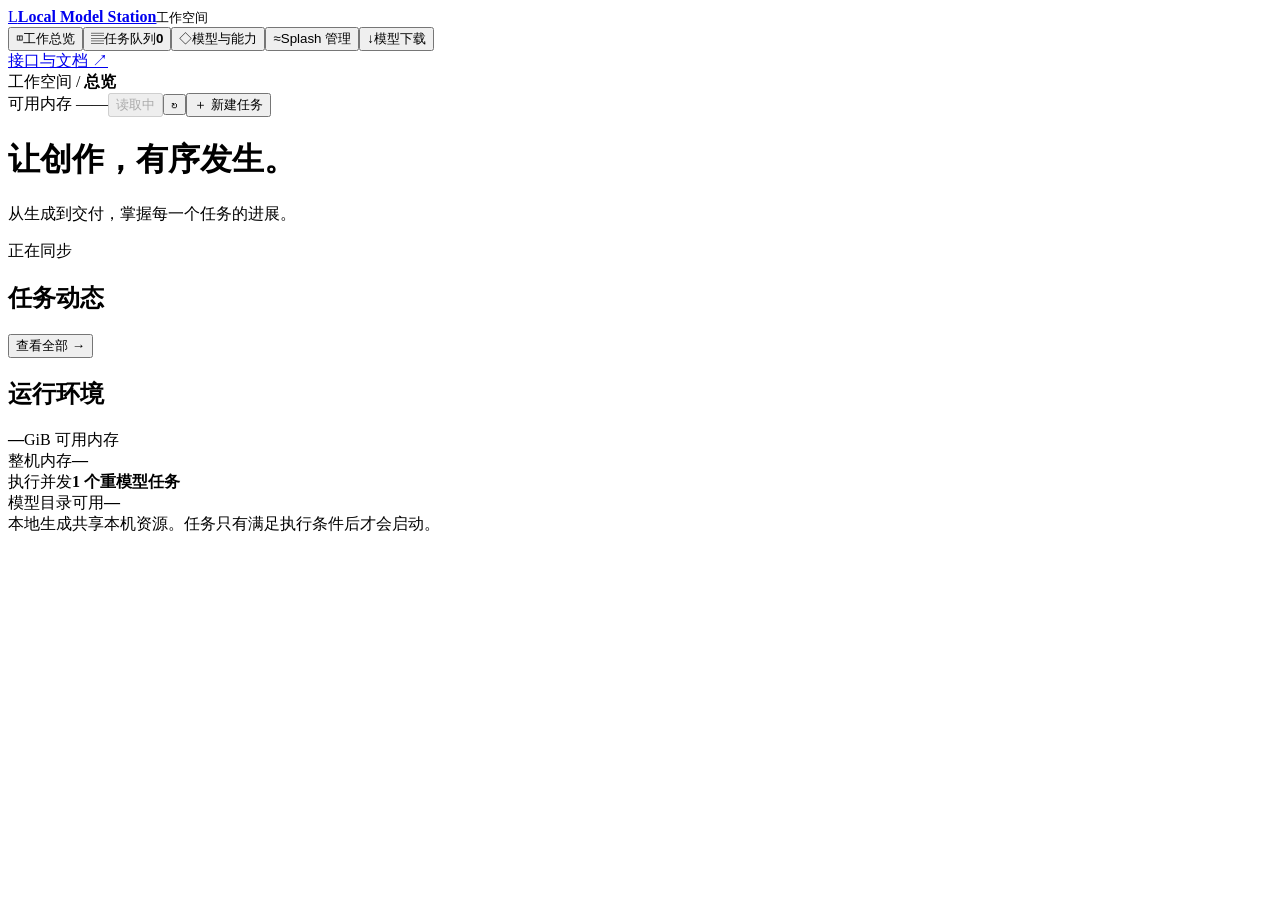
==== model_gateway/studio.html @ f52b7ad3 "Publish full Local Model Station with scheduling, engines, downloads, and console" ====
<!doctype html><html lang="zh-CN" data-bs-theme="dark"><head><meta charset="utf-8"><meta name="viewport" content="width=device-width,initial-scale=1"><title>Local Model Station</title><link rel="stylesheet" href="/assets/bootstrap-5.3.9/bootstrap.min.css"><link rel="stylesheet" href="/assets/tabulator-6.6.1/tabulator.min.css"><link rel="stylesheet" href="/studio.css"></head><body>
<aside class="sidebar"><a class="brand" href="/"><span class="brand-mark" aria-hidden="true">L</span><b>Local Model Station</b></a><small class="navlabel">工作空间</small><nav class="nav nav-pills" aria-label="工作空间"><button data-view="overview" class="btn btn-outline-secondary active"><span class="nav-icon" aria-hidden="true">◫</span><span class="nav-title">工作总览</span></button><button class="btn btn-outline-secondary" data-view="tasks"><span class="nav-icon" aria-hidden="true">▤</span><span class="nav-title">任务队列</span><b id="nav-count">0</b></button><button class="btn btn-outline-secondary" data-view="models"><span class="nav-icon" aria-hidden="true">◇</span><span class="nav-title">模型与能力</span></button><button class="btn btn-outline-secondary" data-view="splash"><span class="nav-icon" aria-hidden="true">≈</span><span class="nav-title">Splash 管理</span></button><button class="btn btn-outline-secondary" data-view="downloads"><span class="nav-icon" aria-hidden="true">↓</span><span class="nav-title">模型下载</span></button></nav><div class="sidebar-foot"><a href="/api/help">接口与文档 ↗</a></div></aside>
<main><header><div class="breadcrumb">工作空间 <span>/</span> <strong id="crumb">总览</strong></div><div class="header-actions"><span id="telemetry" class="header-memory"><span id="memory-available">可用内存 —</span><span id="memory-gauge" class="memory-gauge" role="meter" aria-label="内存使用率" aria-valuemin="0" aria-valuemax="100"><span id="memory-fill"></span></span><span id="memory-percent">—</span></span><button id="notice" type="button" role="switch" aria-checked="false" aria-label="队列调度" class="btn btn-outline-secondary header-execution" disabled>读取中</button><button class="btn btn-outline-secondary iconbutton" id="refresh" aria-label="刷新数据">↻</button><button class="btn btn-primary primary new-task">＋ 新建任务</button></div></header><div class="content"><div class="page-title"><div><h1 id="page-title">让创作，有序发生。</h1><p id="page-desc">从生成到交付，掌握每一个任务的进展。</p></div><span class="update" id="updated">正在同步</span></div>
<section id="overview-view"><div class="metrics" id="metrics"></div><div class="overview-grid"><section class="card panel activity"><div class="panel-head"><h2>任务动态</h2><button class="btn btn-outline-secondary textbutton" data-view="tasks">查看全部 →</button></div><div id="recent"></div></section><section class="card panel resources"><h2>运行环境</h2><div class="memory-value"><strong id="memory">—</strong><span>GiB 可用内存</span></div><div class="meter"><span id="memory-bar"></span></div><div class="resource-line"><span>整机内存</span><b id="total-memory">—</b></div><div class="resource-line"><span>执行并发</span><b>1 个重模型任务</b></div><div class="resource-line"><span>模型目录可用</span><b id="model-count">—</b></div><div class="resource-note">本地生成共享本机资源。任务只有满足执行条件后才会启动。</div></section></div></section>
<section id="tasks-view" hidden><section class="card panel queue-toolbar"><div><h2>队列控制</h2><strong id="queue-summary"></strong><p id="queue-explanation" class="muted"></p></div><button class="btn btn-outline-secondary" id="queue-toggle">暂停后续调度</button></section><div class="card panel"><div class="filterbar"><label class="search">⌕ <input class="form-control" id="search" placeholder="搜索提示词、模型或任务 ID" aria-label="搜索任务"></label><button class="btn btn-outline-secondary" id="select-visible" type="button">选择未完成</button><select class="form-select" id="status-filter" aria-label="任务状态"><option value="">全部状态</option><option value="queued">排队中</option><option value="running">运行中</option><option value="paused">已暂停</option><option value="succeeded">已完成</option><option value="failed">失败</option><option value="cancelled">已取消</option><option value="interrupted">已中断</option></select><select class="form-select" id="sort-order" aria-label="任务排序"><option value="queue">按执行顺序</option><option value="recent">最近创建优先</option></select><select class="form-select" id="kind-filter" aria-label="任务类型"><option value="">所有类型</option><option value="image">图片</option><option value="video">视频</option><option value="audio">音频</option></select></div><div class="bulkbar" id="bulkbar" hidden><span id="selection-count"></span><button class="btn btn-outline-secondary" id="bulk-pause">暂停</button><button class="btn btn-outline-secondary" id="bulk-resume">恢复</button><button class="btn btn-outline-secondary" id="bulk-bump">置顶</button><button class="btn btn-outline-secondary" id="bulk-defer">移到队尾</button><button class="btn btn-outline-secondary" id="bulk-cancel">取消选中任务</button><button class="btn btn-outline-secondary textbutton" id="clear-selection">清除选择</button></div><p id="batch-result" class="batch-result" role="status"></p><div class="tablewrap"><table><thead><tr><th><input class="form-check-input" type="checkbox" id="select-all" aria-label="选择所有可取消任务"></th><th>任务 / 内容</th><th>模型</th><th>状态</th><th>创建时间</th><th>操作</th></tr></thead><tbody id="jobs-body"></tbody></table><div id="tasks-empty" class="empty" hidden>没有匹配的任务<p>调整筛选条件，或创建一个新的生成任务。</p></div></div><div class="tablefooter" id="table-count"></div></div></section>
<section id="downloads-view" hidden><div class="download-layout"><div class="download-discover">
<article class="card model-card"><h2>搜索模型</h2><div class="download-fields download-source-fields"><label>下载源 <select class="form-select" id="download-source"><option value="auto">自动（优先 HF Mirror）</option><option value="mirror">HF Mirror</option><option value="official">Hugging Face 官方</option></select></label><button class="btn btn-outline-secondary" id="download-probe" type="button">检测连接</button><span id="download-source-status" role="status"></span></div><form id="download-search" class="download-fields"><input class="form-control" name="q" placeholder="输入 Hugging Face 模型名" aria-label="模型名" required><button class="btn btn-outline-secondary">搜索</button></form><div id="download-results"></div></article>
<article class="card model-card splash-panel"><h2>添加下载</h2><form id="download-add"><div class="download-fields"><input class="form-control" name="repo" id="download-repo" placeholder="组织名/仓库名" aria-label="仓库名" required><input class="form-control" name="prefix" placeholder="文件前缀（可选）" aria-label="文件前缀"><button class="btn btn-primary primary" id="download-submit" disabled>加入下载队列</button></div><details><summary>下载选项</summary><div class="download-fields"><label>并发文件数 <input class="form-control" name="workers" type="number" min="1" max="32" value="12"></label><label>校验 <select class="form-select" name="verify"><option value="auto">自动</option><option value="safetensors">Safetensors</option><option value="gguf">GGUF</option><option value="size">文件大小</option></select></label><label>备注 <input class="form-control" name="note" maxlength="512"></label></div></details></form></article>
</div><div class="download-monitor"><article class="card model-card"><h2>下载队列</h2><p id="download-status" role="status">正在读取下载队列…</p><div id="download-tasks"></div></article>
<article class="card model-card splash-panel"><h2>完成历史</h2><div id="download-history" aria-label="下载完成历史"></div></article></div></div>
</section>
<section id="splash-view" hidden>
<article class="card model-card"><h2>模型状态</h2><div id="splash-status" class="muted">正在读取状态…</div></article>
<article class="card model-card splash-panel"><h2>Splash 实例指标</h2><p>引擎进程本次运行累计。预填充与缓存复用采用 Splash 自身口径。</p><div id="splash-native" aria-label="Splash 实例指标"></div></article>
<article id="splash-omlx-history" class="card model-card splash-panel" hidden><h2>oMLX 模型用量</h2><p>按模型汇总已落盘历史，可能包含同一模型使用其他引擎时的请求。缓存 token 已包含在提示 token 中。</p><div id="splash-history" aria-label="oMLX 模型用量"></div></article>
<article class="card model-card splash-panel"><h2>Splash 请求日志</h2><p id="splash-log-source"></p><div id="splash-requests" aria-label="Splash 请求日志"></div></article>
</section>
<section id="models-view" hidden><div class="card panel catalog-toolbar"><label class="search"><input class="form-control" type="search" id="catalog-query" placeholder="搜索模型、引擎或 profile" aria-label="搜索模型"></label><select class="form-select" id="catalog-kind" aria-label="模型类型"><option value="">全部类型</option><option value="image">图片</option><option value="video">视频</option><option value="audio">音频</option></select><span id="catalog-count" class="muted"></span></div><div class="model-grid" id="models"></div></section>
</div></main><div id="toasts" aria-live="polite"></div>
<dialog id="create-dialog" aria-labelledby="create-title"><form id="create-form"><div class="modal-head"><div><h2 id="create-title">新建任务</h2></div><button type="button" data-close class="btn btn-outline-secondary iconbutton" aria-label="关闭">×</button></div><div class="edit-modes" role="group" aria-label="编辑模式"><button class="btn btn-outline-secondary" type="button" data-edit-mode="simple" aria-pressed="true">简单编辑</button><button class="btn btn-outline-secondary" type="button" data-edit-mode="advanced" aria-pressed="false">复杂编辑</button></div><div class="form-body"><fieldset class="picker"><legend>生成类型</legend><div class="kind-choices" id="kind-choices"><button class="btn btn-outline-secondary" type="button" data-kind="image" aria-pressed="true">图片</button><button class="btn btn-outline-secondary" type="button" data-kind="video" aria-pressed="false">视频</button><button class="btn btn-outline-secondary" type="button" data-kind="audio" aria-pressed="false">音频</button></div></fieldset><select class="form-select" id="form-kind" hidden aria-label="生成类型"><option value="image">图片</option><option value="video">视频</option><option value="audio">音频</option></select><label><span id="prompt-label">描述你想生成的内容</span><textarea class="form-control" id="form-prompt" required maxlength="7000" rows="5"></textarea></label><p id="simple-profile-note" class="field-note"></p><fieldset id="advanced-fields" hidden disabled><fieldset class="picker"><legend>模型</legend><div id="model-choices" class="model-choices"></div></fieldset><select class="form-select" id="form-model" hidden aria-label="模型"></select><p class="field-note" id="model-hint"></p><p id="engine-description" class="field-note"></p><div class="form-row"><label>宽度<input class="form-control" id="form-width" type="number" value="1024" min="256" max="2560" step="32" required></label><label>高度<input class="form-control" id="form-height" type="number" value="1024" min="256" max="2560" step="32" required></label></div><label id="upload-label" hidden>参考素材<input class="form-control" id="form-file" type="file"><span id="upload-note" class="field-note"></span></label><div class="form-row"><label>随机种子<input class="form-control" id="form-seed" type="number" min="0" max="2147483647" value="42" required></label><label>采样步数<input class="form-control" id="form-steps" type="number" min="1" max="60" value="9" required></label></div><label id="seconds-label" hidden>视频时长<input class="form-control" id="form-seconds" type="number" min="1" max="15" value="5"></label><label id="frames-label" hidden>重制帧数<input class="form-control" id="form-frames" type="number" min="2" max="48" value="22"></label><p class="field-note">内置图像与视频画布需 32 对齐。参考素材与全部高级参数可在下方编辑。</p><h3>参考素材（保留原输入，可移除后重新上传替换）</h3><div id="edit-assets" class="asset-grid"></div><div class="form-row"><label>素材角色<select class="form-select" id="asset-role"></select></label><label>添加图片 / WAV 音频 / MP4 视频<input class="form-control" id="asset-upload" type="file" multiple accept="image/*,audio/wav,video/mp4"></label></div><label>其他生成参数（JSON，可完整编辑）<textarea class="form-control" id="form-extra" rows="6"></textarea></label><label>调用元数据（JSON）<textarea class="form-control" id="form-metadata" rows="3"></textarea></label><label>引擎扩展参数（JSON）<textarea class="form-control" id="form-options" rows="2" placeholder="{}"></textarea></label></fieldset></div><div class="modal-foot"><p class="form-error" id="form-error" role="alert"></p><div class="modal-actions"><span id="submit-note">任务将进入本地队列</span><button class="btn btn-outline-secondary" type="button" data-close>取消</button><button type="submit" class="btn btn-primary primary" id="submit-button">加入队列</button></div></div></form></dialog>
<dialog id="detail-dialog" class="detail-dialog" aria-labelledby="detail-title"><div class="modal-head"><div><h2 id="detail-title">任务详情</h2></div><button data-close class="btn btn-outline-secondary iconbutton" aria-label="关闭">×</button></div><div class="form-body" id="detail-body"></div></dialog><script src="/assets/tabulator-6.6.1/tabulator.min.js"></script><script src="/studio.js"></script></body></html>
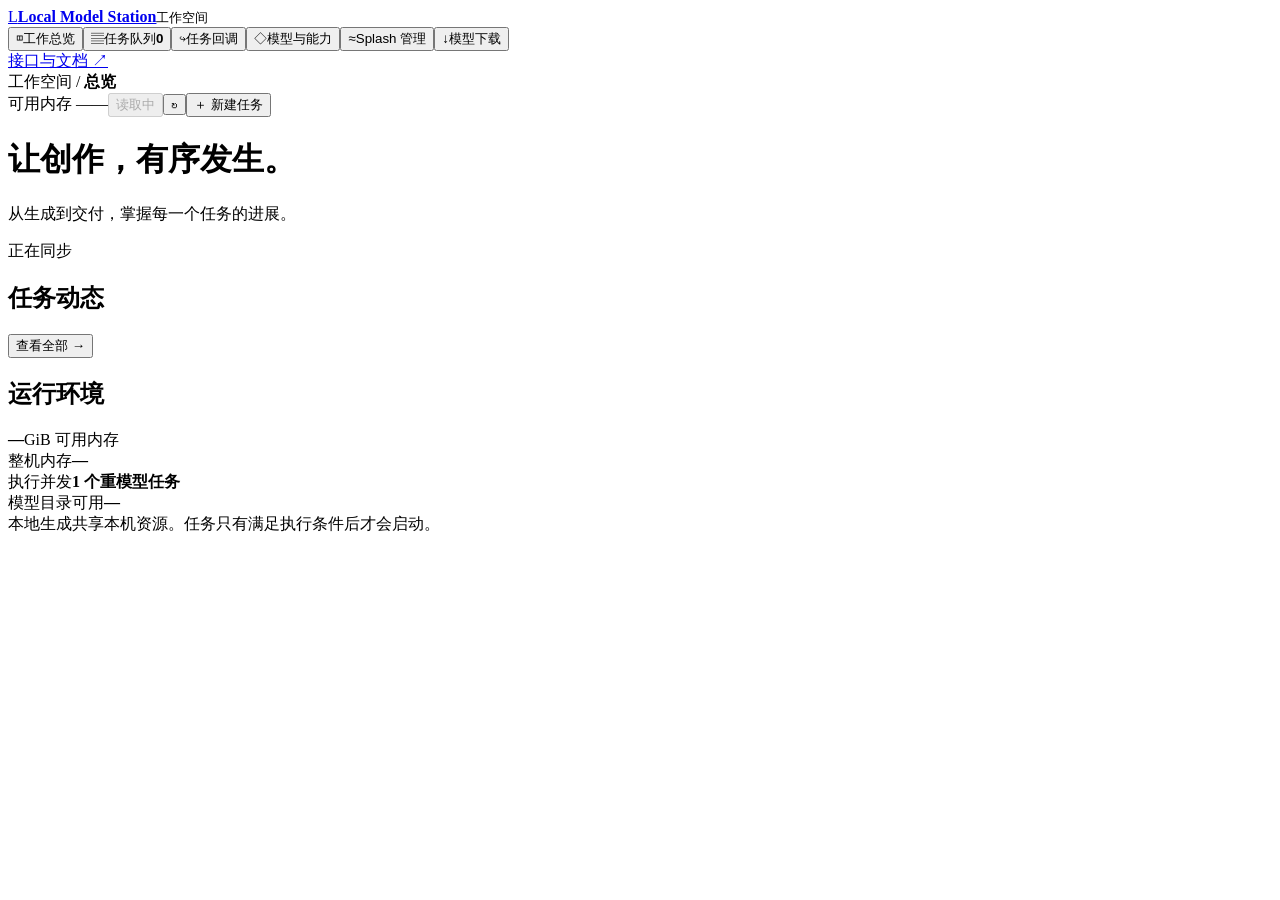
==== commit 13dfe070: "Wake callbacks on job completion and show delivery status" ====
--- a/model_gateway/studio.html
+++ b/model_gateway/studio.html
@@ -1,8 +1,16 @@
 <!doctype html><html lang="zh-CN" data-bs-theme="dark"><head><meta charset="utf-8"><meta name="viewport" content="width=device-width,initial-scale=1"><title>Local Model Station</title><link rel="stylesheet" href="/assets/bootstrap-5.3.9/bootstrap.min.css"><link rel="stylesheet" href="/assets/tabulator-6.6.1/tabulator.min.css"><link rel="stylesheet" href="/studio.css"></head><body>
-<aside class="sidebar"><a class="brand" href="/"><span class="brand-mark" aria-hidden="true">L</span><b>Local Model Station</b></a><small class="navlabel">工作空间</small><nav class="nav nav-pills" aria-label="工作空间"><button data-view="overview" class="btn btn-outline-secondary active"><span class="nav-icon" aria-hidden="true">◫</span><span class="nav-title">工作总览</span></button><button class="btn btn-outline-secondary" data-view="tasks"><span class="nav-icon" aria-hidden="true">▤</span><span class="nav-title">任务队列</span><b id="nav-count">0</b></button><button class="btn btn-outline-secondary" data-view="models"><span class="nav-icon" aria-hidden="true">◇</span><span class="nav-title">模型与能力</span></button><button class="btn btn-outline-secondary" data-view="splash"><span class="nav-icon" aria-hidden="true">≈</span><span class="nav-title">Splash 管理</span></button><button class="btn btn-outline-secondary" data-view="downloads"><span class="nav-icon" aria-hidden="true">↓</span><span class="nav-title">模型下载</span></button></nav><div class="sidebar-foot"><a href="/api/help">接口与文档 ↗</a></div></aside>
+<aside class="sidebar"><a class="brand" href="/"><span class="brand-mark" aria-hidden="true">L</span><b>Local Model Station</b></a><small class="navlabel">工作空间</small><nav class="nav nav-pills" aria-label="工作空间"><button data-view="overview" class="btn btn-outline-secondary active"><span class="nav-icon" aria-hidden="true">◫</span><span class="nav-title">工作总览</span></button><button class="btn btn-outline-secondary" data-view="tasks"><span class="nav-icon" aria-hidden="true">▤</span><span class="nav-title">任务队列</span><b id="nav-count">0</b></button><button class="btn btn-outline-secondary" data-view="callbacks"><span class="nav-icon" aria-hidden="true">↪</span><span class="nav-title">任务回调</span></button><button class="btn btn-outline-secondary" data-view="models"><span class="nav-icon" aria-hidden="true">◇</span><span class="nav-title">模型与能力</span></button><button class="btn btn-outline-secondary" data-view="splash"><span class="nav-icon" aria-hidden="true">≈</span><span class="nav-title">Splash 管理</span></button><button class="btn btn-outline-secondary" data-view="downloads"><span class="nav-icon" aria-hidden="true">↓</span><span class="nav-title">模型下载</span></button></nav><div class="sidebar-foot"><a href="/api/help">接口与文档 ↗</a></div></aside>
 <main><header><div class="breadcrumb">工作空间 <span>/</span> <strong id="crumb">总览</strong></div><div class="header-actions"><span id="telemetry" class="header-memory"><span id="memory-available">可用内存 —</span><span id="memory-gauge" class="memory-gauge" role="meter" aria-label="内存使用率" aria-valuemin="0" aria-valuemax="100"><span id="memory-fill"></span></span><span id="memory-percent">—</span></span><button id="notice" type="button" role="switch" aria-checked="false" aria-label="队列调度" class="btn btn-outline-secondary header-execution" disabled>读取中</button><button class="btn btn-outline-secondary iconbutton" id="refresh" aria-label="刷新数据">↻</button><button class="btn btn-primary primary new-task">＋ 新建任务</button></div></header><div class="content"><div class="page-title"><div><h1 id="page-title">让创作，有序发生。</h1><p id="page-desc">从生成到交付，掌握每一个任务的进展。</p></div><span class="update" id="updated">正在同步</span></div>
 <section id="overview-view"><div class="metrics" id="metrics"></div><div class="overview-grid"><section class="card panel activity"><div class="panel-head"><h2>任务动态</h2><button class="btn btn-outline-secondary textbutton" data-view="tasks">查看全部 →</button></div><div id="recent"></div></section><section class="card panel resources"><h2>运行环境</h2><div class="memory-value"><strong id="memory">—</strong><span>GiB 可用内存</span></div><div class="meter"><span id="memory-bar"></span></div><div class="resource-line"><span>整机内存</span><b id="total-memory">—</b></div><div class="resource-line"><span>执行并发</span><b>1 个重模型任务</b></div><div class="resource-line"><span>模型目录可用</span><b id="model-count">—</b></div><div class="resource-note">本地生成共享本机资源。任务只有满足执行条件后才会启动。</div></section></div></section>
 <section id="tasks-view" hidden><section class="card panel queue-toolbar"><div><h2>队列控制</h2><strong id="queue-summary"></strong><p id="queue-explanation" class="muted"></p></div><button class="btn btn-outline-secondary" id="queue-toggle">暂停后续调度</button></section><div class="card panel"><div class="filterbar"><label class="search">⌕ <input class="form-control" id="search" placeholder="搜索提示词、模型或任务 ID" aria-label="搜索任务"></label><button class="btn btn-outline-secondary" id="select-visible" type="button">选择未完成</button><select class="form-select" id="status-filter" aria-label="任务状态"><option value="">全部状态</option><option value="queued">排队中</option><option value="running">运行中</option><option value="paused">已暂停</option><option value="succeeded">已完成</option><option value="failed">失败</option><option value="cancelled">已取消</option><option value="interrupted">已中断</option></select><select class="form-select" id="sort-order" aria-label="任务排序"><option value="queue">按执行顺序</option><option value="recent">最近创建优先</option></select><select class="form-select" id="kind-filter" aria-label="任务类型"><option value="">所有类型</option><option value="image">图片</option><option value="video">视频</option><option value="audio">音频</option></select></div><div class="bulkbar" id="bulkbar" hidden><span id="selection-count"></span><button class="btn btn-outline-secondary" id="bulk-pause">暂停</button><button class="btn btn-outline-secondary" id="bulk-resume">恢复</button><button class="btn btn-outline-secondary" id="bulk-bump">置顶</button><button class="btn btn-outline-secondary" id="bulk-defer">移到队尾</button><button class="btn btn-outline-secondary" id="bulk-cancel">取消选中任务</button><button class="btn btn-outline-secondary textbutton" id="clear-selection">清除选择</button></div><p id="batch-result" class="batch-result" role="status"></p><div class="tablewrap"><table><thead><tr><th><input class="form-check-input" type="checkbox" id="select-all" aria-label="选择所有可取消任务"></th><th>任务 / 内容</th><th>模型</th><th>状态</th><th>创建时间</th><th>操作</th></tr></thead><tbody id="jobs-body"></tbody></table><div id="tasks-empty" class="empty" hidden>没有匹配的任务<p>调整筛选条件，或创建一个新的生成任务。</p></div></div><div class="tablefooter" id="table-count"></div></div></section>
+<section id="callbacks-view" hidden>
+<article class="card model-card splash-panel">
+<h2>回调记录</h2>
+<p>优先显示待发送和发送中的回调，最多 100 条。已送达表示通知已投递，验收结果请查看原会话。</p>
+<div id="callback-summary" class="muted" role="status">正在读取回调记录…</div>
+<div id="callback-records"></div>
+</article>
+</section>
 <section id="downloads-view" hidden><div class="download-layout"><div class="download-discover">
 <article class="card model-card"><h2>搜索模型</h2><div class="download-fields download-source-fields"><label>下载源 <select class="form-select" id="download-source"><option value="auto">自动（优先 HF Mirror）</option><option value="mirror">HF Mirror</option><option value="official">Hugging Face 官方</option></select></label><button class="btn btn-outline-secondary" id="download-probe" type="button">检测连接</button><span id="download-source-status" role="status"></span></div><form id="download-search" class="download-fields"><input class="form-control" name="q" placeholder="输入 Hugging Face 模型名" aria-label="模型名" required><button class="btn btn-outline-secondary">搜索</button></form><div id="download-results"></div></article>
 <article class="card model-card splash-panel"><h2>添加下载</h2><form id="download-add"><div class="download-fields"><input class="form-control" name="repo" id="download-repo" placeholder="组织名/仓库名" aria-label="仓库名" required><input class="form-control" name="prefix" placeholder="文件前缀（可选）" aria-label="文件前缀"><button class="btn btn-primary primary" id="download-submit" disabled>加入下载队列</button></div><details><summary>下载选项</summary><div class="download-fields"><label>并发文件数 <input class="form-control" name="workers" type="number" min="1" max="32" value="12"></label><label>校验 <select class="form-select" name="verify"><option value="auto">自动</option><option value="safetensors">Safetensors</option><option value="gguf">GGUF</option><option value="size">文件大小</option></select></label><label>备注 <input class="form-control" name="note" maxlength="512"></label></div></details></form></article>
